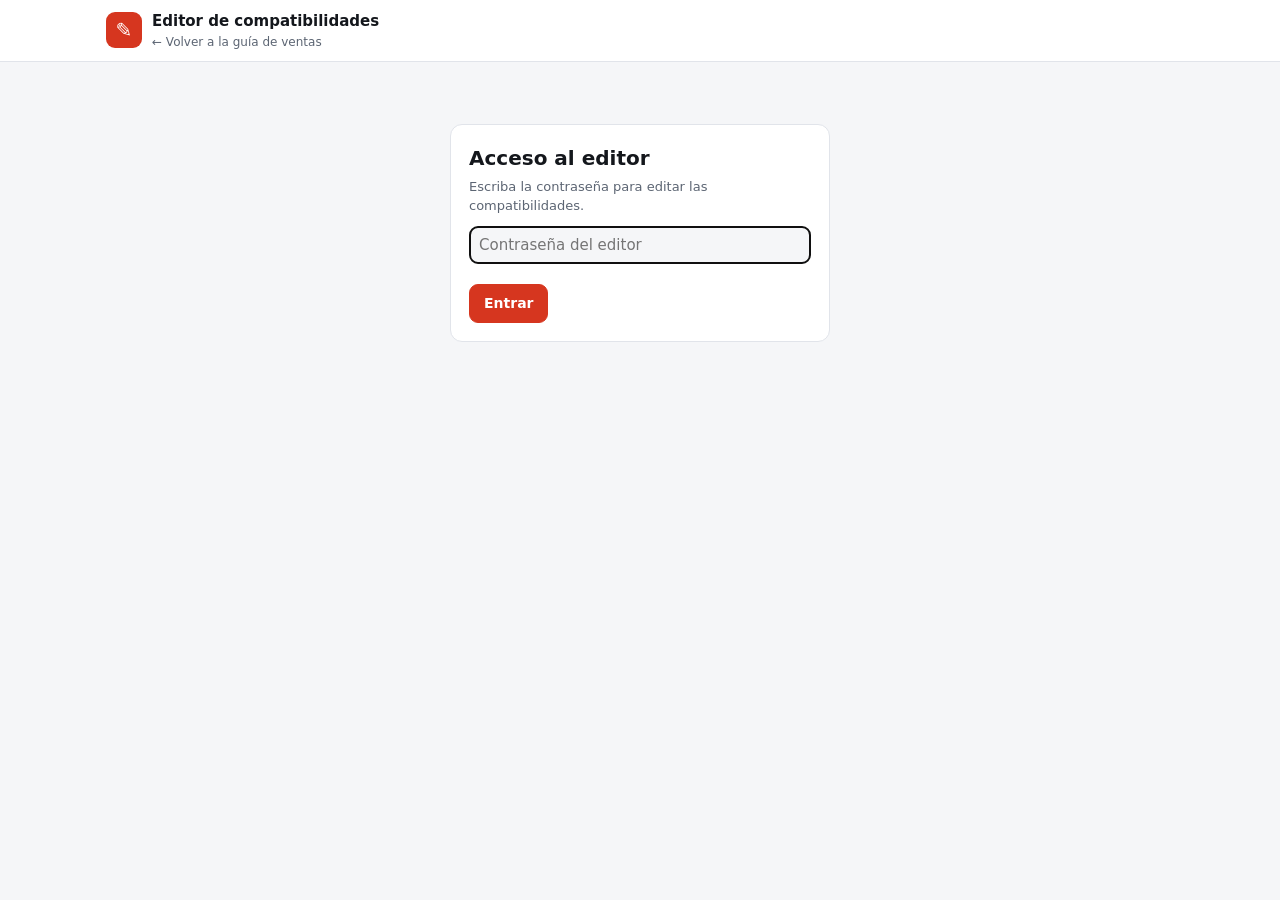
==== site/editor.html @ befdd91b "Primera versión de la guía de compatibilidad SimRacing Crawler del catálogo de Intelec, base de cono" ====
<!doctype html>
<html lang="es">
<head>
<meta charset="utf-8">
<meta name="viewport" content="width=device-width, initial-scale=1">
<meta name="robots" content="noindex, nofollow">
<title>Editor de compatibilidades · Intelec</title>
<link rel="stylesheet" href="style.css">
<link rel="stylesheet" href="editor.css">
</head>
<body>
<header class="top">
  <div class="wrap top-in">
    <a class="brand" href="index.html">
      <span class="logo" aria-hidden="true">✎</span>
      <span><strong>Editor de compatibilidades</strong><small>← Volver a la guía de ventas</small></span>
    </a>
    <div class="acciones">
      <span id="estado" class="estado" role="status"></span>
      <button id="guardar" class="btn-ed primario" type="button">Guardar</button>
      <button id="descartar" class="btn-ed" type="button">Descartar cambios</button>
    </div>
  </div>
</header>

<main class="wrap" id="app">
  <p class="loading">Cargando…</p>
</main>
<script src="editor.js"></script>
</body>
</html>
---- site/style.css ----
:root {
  --bg: #f5f6f8; --surface: #ffffff; --ink: #14171c; --muted: #5c6573; --line: #e1e4ea;
  --accent: #d6361f; --accent-ink: #ffffff;
  --yes: #137a3d; --yes-bg: #e4f5ea; --check: #8a5a00; --check-bg: #fff3d6; --no: #b3261e; --no-bg: #fde7e5;
  --shadow: 0 1px 2px rgba(20,23,28,.06), 0 4px 14px rgba(20,23,28,.05);
  color-scheme: light;
}
@media (prefers-color-scheme: dark) {
  :root:not([data-theme="light"]) {
    --bg: #0f1216; --surface: #181c22; --ink: #eef1f5; --muted: #9aa4b2; --line: #2a303a;
    --accent: #ff5a43; --accent-ink: #14171c;
    --yes: #5fd08a; --yes-bg: #14301f; --check: #f2c25c; --check-bg: #33290f; --no: #ff8a80; --no-bg: #3a1a18;
    --shadow: none; color-scheme: dark;
  }
}
* { box-sizing: border-box; }
body { margin: 0; background: var(--bg); color: var(--ink); font: 15px/1.5 system-ui, -apple-system, "Segoe UI", Roboto, sans-serif; }
.wrap { max-width: 1100px; margin: 0 auto; padding-inline: 16px; }
.sr { position: absolute; left: -9999px; }
a { color: inherit; }
button { font: inherit; color: inherit; }

.top { background: var(--surface); border-bottom: 1px solid var(--line); position: sticky; top: 0; z-index: 5; }
.top-in { display: flex; gap: 16px; align-items: center; justify-content: space-between; flex-wrap: wrap; padding-block: 10px; }
.brand { display: flex; align-items: center; gap: 10px; text-decoration: none; }
.brand small { display: block; color: var(--muted); font-size: 12px; }
.logo { display: grid; place-items: center; width: 36px; height: 36px; border-radius: 9px; background: var(--accent); color: var(--accent-ink); font-size: 20px; }
.search { flex: 1 1 260px; max-width: 440px; }
.search input { width: 100%; padding: 9px 12px; border: 1px solid var(--line); border-radius: 9px; background: var(--bg); color: var(--ink); font: inherit; }
.search input:focus, button:focus-visible, a:focus-visible, select:focus-visible { outline: 2px solid var(--accent); outline-offset: 2px; }

main { padding-block: 22px 40px; min-height: 60vh; }
.loading { color: var(--muted); }
h1 { font-size: 24px; margin: 0 0 4px; }
h2 { font-size: 17px; margin: 26px 0 10px; }
.lead { color: var(--muted); margin: 0 0 18px; }

.crumbs { display: flex; flex-wrap: wrap; gap: 6px; align-items: center; margin-bottom: 14px; font-size: 13px; color: var(--muted); }
.crumbs button, .crumbs a { background: none; border: 0; padding: 0; color: var(--accent); cursor: pointer; text-decoration: underline; }
.crumbs .pill { background: var(--surface); border: 1px solid var(--line); border-radius: 999px; padding: 2px 10px; color: var(--ink); }

.pf-grid { display: grid; grid-template-columns: repeat(auto-fit, minmax(210px, 1fr)); gap: 14px; }
.pf-card { text-align: left; background: var(--surface); border: 1px solid var(--line); border-radius: 14px; padding: 20px; cursor: pointer; box-shadow: var(--shadow); transition: transform .12s, border-color .12s; }
.pf-card:hover { transform: translateY(-2px); border-color: var(--accent); }
.pf-card .ico { font-size: 30px; display: block; margin-bottom: 8px; }
.pf-card strong { font-size: 18px; display: block; }
.pf-card span.n { color: var(--muted); font-size: 13px; }
.pf-all { margin-top: 14px; background: none; border: 0; color: var(--accent); text-decoration: underline; cursor: pointer; padding: 0; }

.filters { display: flex; flex-wrap: wrap; gap: 8px; align-items: center; margin-bottom: 16px; }
.chip { border: 1px solid var(--line); background: var(--surface); border-radius: 999px; padding: 6px 13px; cursor: pointer; font-size: 14px; }
.chip[aria-pressed="true"] { background: var(--ink); color: var(--bg); border-color: var(--ink); }
.chip .c { opacity: .6; margin-left: 4px; font-size: 12px; }
select { padding: 6px 10px; border: 1px solid var(--line); border-radius: 9px; background: var(--surface); color: var(--ink); font: inherit; }

.grid { display: grid; grid-template-columns: repeat(auto-fill, minmax(230px, 1fr)); gap: 14px; }
.card { display: flex; flex-direction: column; text-align: left; background: var(--surface); border: 1px solid var(--line); border-radius: 12px; overflow: hidden; cursor: pointer; padding: 0; box-shadow: var(--shadow); }
.card:hover { border-color: var(--accent); }
.card .im { aspect-ratio: 4/3; background: #fff; display: grid; place-items: center; }
.card .im img { width: 100%; height: 100%; object-fit: contain; }
.card .tx { padding: 11px 13px 13px; display: flex; flex-direction: column; gap: 5px; flex: 1; }
.card .nm { font-weight: 600; font-size: 14px; line-height: 1.3; }
.card .meta { color: var(--muted); font-size: 12px; display: flex; justify-content: space-between; gap: 6px; margin-top: auto; }
.empty { padding: 30px; text-align: center; color: var(--muted); background: var(--surface); border: 1px dashed var(--line); border-radius: 12px; }

.badges { display: flex; flex-wrap: wrap; gap: 5px; }
.b { font-size: 11.5px; font-weight: 600; border-radius: 6px; padding: 2px 7px; border: 1px solid transparent; }
.b.Y { color: var(--yes); background: var(--yes-bg); }
.b.C { color: var(--check); background: var(--check-bg); }
.b.N { color: var(--muted); background: transparent; border-color: var(--line); text-decoration: line-through; opacity: .7; }
.b.new { color: var(--accent); border-color: var(--accent); }
.b.stock0 { color: var(--no); background: var(--no-bg); }

.detail { display: grid; grid-template-columns: 220px 1fr; gap: 22px; background: var(--surface); border: 1px solid var(--line); border-radius: 14px; padding: 20px; box-shadow: var(--shadow); }
.detail .im { background: #fff; border-radius: 10px; aspect-ratio: 1; display: grid; place-items: center; }
.detail .im img { width: 100%; height: 100%; object-fit: contain; }
.price { font-size: 20px; font-weight: 700; }
.price s { color: var(--muted); font-weight: 400; font-size: 14px; margin-left: 6px; }
.note { background: var(--check-bg); color: var(--check); border-radius: 9px; padding: 8px 12px; margin: 12px 0 0; font-size: 14px; }
.btn { display: inline-block; margin-top: 12px; background: var(--accent); color: var(--accent-ink); padding: 8px 14px; border-radius: 9px; text-decoration: none; font-weight: 600; font-size: 14px; }

.cmp { margin-top: 18px; padding: 14px; background: var(--bg); border-radius: 10px; }
.cmp input { width: 100%; padding: 8px 11px; border: 1px solid var(--line); border-radius: 8px; background: var(--surface); color: var(--ink); font: inherit; margin-top: 6px; }
.cmp .res { margin-top: 10px; font-size: 14px; }

.sec-h { display: flex; align-items: center; gap: 8px; }
.sec-h .dot { width: 10px; height: 10px; border-radius: 50%; }
.sec.yes .dot { background: var(--yes); } .sec.check .dot { background: var(--check); } .sec.no .dot { background: var(--no); }
.group { margin: 14px 0 6px; font-size: 12px; text-transform: uppercase; letter-spacing: .05em; color: var(--muted); }
.row { display: grid; grid-template-columns: 52px 1fr auto; gap: 12px; align-items: center; width: 100%; text-align: left; background: var(--surface); border: 1px solid var(--line); border-radius: 10px; padding: 8px 12px 8px 8px; margin-bottom: 6px; cursor: pointer; }
.row:hover { border-color: var(--accent); }
.row .th { width: 52px; height: 52px; background: #fff; border-radius: 7px; display: grid; place-items: center; overflow: hidden; }
.row .th img { width: 100%; height: 100%; object-fit: contain; }
.row .nm { font-weight: 600; font-size: 14px; }
.row .why { color: var(--muted); font-size: 13px; }
.row .pr { color: var(--muted); font-size: 13px; white-space: nowrap; }
.hidden-note { color: var(--muted); font-size: 13px; margin-top: 8px; }

.foot { color: var(--muted); font-size: 12.5px; padding-block: 20px 40px; border-top: 1px solid var(--line); }
.foot p { margin: 4px 0; }

@media (max-width: 640px) {
  .detail { grid-template-columns: 1fr; }
  .detail .im { max-width: 200px; }
  .row { grid-template-columns: 44px 1fr; }
  .row .th { width: 44px; height: 44px; }
  .row .pr { grid-column: 2; }
}
---- site/editor.css ----
.acciones { display: flex; gap: 8px; align-items: center; flex-wrap: wrap; }
.estado { font-size: 13px; color: var(--muted); }
.estado.sucio { color: var(--check); font-weight: 600; }
.estado.ok { color: var(--yes); font-weight: 600; }
.estado.error { color: var(--no); font-weight: 600; }
.btn-ed { border: 1px solid var(--line); background: var(--surface); border-radius: 9px; padding: 8px 14px; cursor: pointer; font-weight: 600; font-size: 14px; }
.btn-ed.primario { background: var(--accent); color: var(--accent-ink); border-color: var(--accent); }
.btn-ed.chico { padding: 4px 10px; font-size: 13px; font-weight: 500; }
.btn-ed.peligro { color: var(--no); }
.btn-ed:disabled { opacity: .5; cursor: default; }

.tabs { display: flex; gap: 6px; margin-bottom: 16px; }
.tab { border: 1px solid var(--line); background: var(--surface); border-radius: 999px; padding: 7px 16px; cursor: pointer; }
.tab[aria-selected="true"] { background: var(--ink); color: var(--bg); border-color: var(--ink); }

.ed-grid { display: grid; grid-template-columns: 320px 1fr; gap: 18px; align-items: start; }
.lista-prod { background: var(--surface); border: 1px solid var(--line); border-radius: 12px; padding: 12px; position: sticky; top: 76px; }
.lista-prod input[type="search"] { width: 100%; padding: 8px 10px; border: 1px solid var(--line); border-radius: 8px; background: var(--bg); color: var(--ink); font: inherit; margin-bottom: 8px; }
.lista-prod label.chk { font-size: 13px; color: var(--muted); display: block; margin-bottom: 8px; }
.items { max-height: calc(100vh - 230px); overflow: auto; display: flex; flex-direction: column; gap: 3px; }
.item { text-align: left; border: 1px solid transparent; background: none; border-radius: 8px; padding: 7px 9px; cursor: pointer; font-size: 13.5px; line-height: 1.3; }
.item:hover { background: var(--bg); }
.item[aria-current="true"] { background: var(--bg); border-color: var(--accent); }
.item small { color: var(--muted); display: block; }

.panel { background: var(--surface); border: 1px solid var(--line); border-radius: 12px; padding: 18px; }
.panel h1 { font-size: 20px; }
.panel h2 { font-size: 16px; margin: 22px 0 8px; padding-top: 14px; border-top: 1px solid var(--line); }
.panel h2:first-of-type { border-top: 0; padding-top: 0; }
.ayuda { color: var(--muted); font-size: 13px; margin: 0 0 10px; }
.campos { display: grid; grid-template-columns: repeat(auto-fit, minmax(170px, 1fr)); gap: 12px; }
.campo label { display: block; font-size: 12.5px; font-weight: 600; margin-bottom: 4px; color: var(--muted); }
.campo select, .campo input, .campo textarea, .fila input, .fila select, .regla input, .regla select { width: 100%; padding: 7px 9px; border: 1px solid var(--line); border-radius: 8px; background: var(--bg); color: var(--ink); font: inherit; }
.campo textarea { min-height: 70px; resize: vertical; }
.campo.ancho { grid-column: 1 / -1; }
.chips { display: flex; flex-wrap: wrap; gap: 6px; margin-bottom: 8px; }
.tagchip { display: inline-flex; align-items: center; gap: 4px; background: var(--bg); border: 1px solid var(--line); border-radius: 999px; padding: 2px 4px 2px 10px; font-size: 13px; }
.tagchip button { border: 0; background: none; cursor: pointer; color: var(--muted); font-size: 15px; line-height: 1; padding: 2px 6px; }

.fila { display: grid; grid-template-columns: minmax(160px, 1.3fr) 150px minmax(160px, 2fr); gap: 8px; align-items: center; padding: 8px 0; border-bottom: 1px solid var(--line); }
.fila .nom { font-weight: 600; font-size: 13.5px; cursor: pointer; text-align: left; background: none; border: 0; padding: 0; }
.fila .nom small { display: block; font-weight: 400; color: var(--muted); }
.fila .est-yes { border-left: 4px solid var(--yes); padding-left: 8px; }
.fila .est-check { border-left: 4px solid var(--check); padding-left: 8px; }
.fila .est-no { border-left: 4px solid var(--no); padding-left: 8px; }
.origen { font-size: 12px; color: var(--muted); grid-column: 1 / -1; }
.agregar { background: var(--bg); border-radius: 10px; padding: 12px; margin-top: 12px; display: grid; gap: 8px; grid-template-columns: minmax(160px, 1.3fr) 150px minmax(160px, 2fr) auto; align-items: end; }
.agregar label { font-size: 12.5px; font-weight: 600; color: var(--muted); display: block; margin-bottom: 4px; }
.agregar input, .agregar select { width: 100%; padding: 7px 9px; border: 1px solid var(--line); border-radius: 8px; background: var(--surface); color: var(--ink); font: inherit; }

.regla { display: grid; grid-template-columns: 1fr 1fr 130px 2fr 120px auto; gap: 8px; align-items: center; padding: 8px 0; border-bottom: 1px solid var(--line); }
.regla-cab { font-size: 12px; font-weight: 600; color: var(--muted); border-bottom: 2px solid var(--line); }
.prods-det { grid-column: 1 / -1; }
.prods-det summary { cursor: pointer; font-size: 13px; color: var(--accent); width: fit-content; padding: 2px 0; }
.prods-det[open] summary { margin-bottom: 6px; }
.regla .prods { display: grid; grid-template-columns: 1fr 1fr; gap: 10px 18px; background: var(--bg); border-radius: 8px; padding: 8px 10px; }
.g-tit { font-size: 12px; font-weight: 600; color: var(--muted); display: block; margin-bottom: 4px; }
.g-lista { display: flex; flex-wrap: wrap; gap: 4px 6px; }
.enlace-prod { border: 0; background: none; padding: 0; color: var(--accent); text-decoration: underline; cursor: pointer; font-size: 13px; text-align: left; }
.item-prod { display: inline-flex; align-items: baseline; gap: 3px; }
.item-prod:not(:last-child)::after { content: "·"; color: var(--muted); margin-left: 3px; }
.enlace-ext { font-size: 12px; text-decoration: none; color: var(--muted); border: 1px solid var(--line); border-radius: 4px; padding: 0 4px; line-height: 1.4; }
.enlace-ext:hover { color: var(--accent); border-color: var(--accent); }
@media (max-width: 900px) { .regla .prods { grid-template-columns: 1fr; } }

@media (max-width: 900px) {
  .ed-grid { grid-template-columns: 1fr; }
  .lista-prod { position: static; }
  .items { max-height: 260px; }
  .fila, .agregar, .regla { grid-template-columns: 1fr; }
  .regla-cab { display: none; }
}
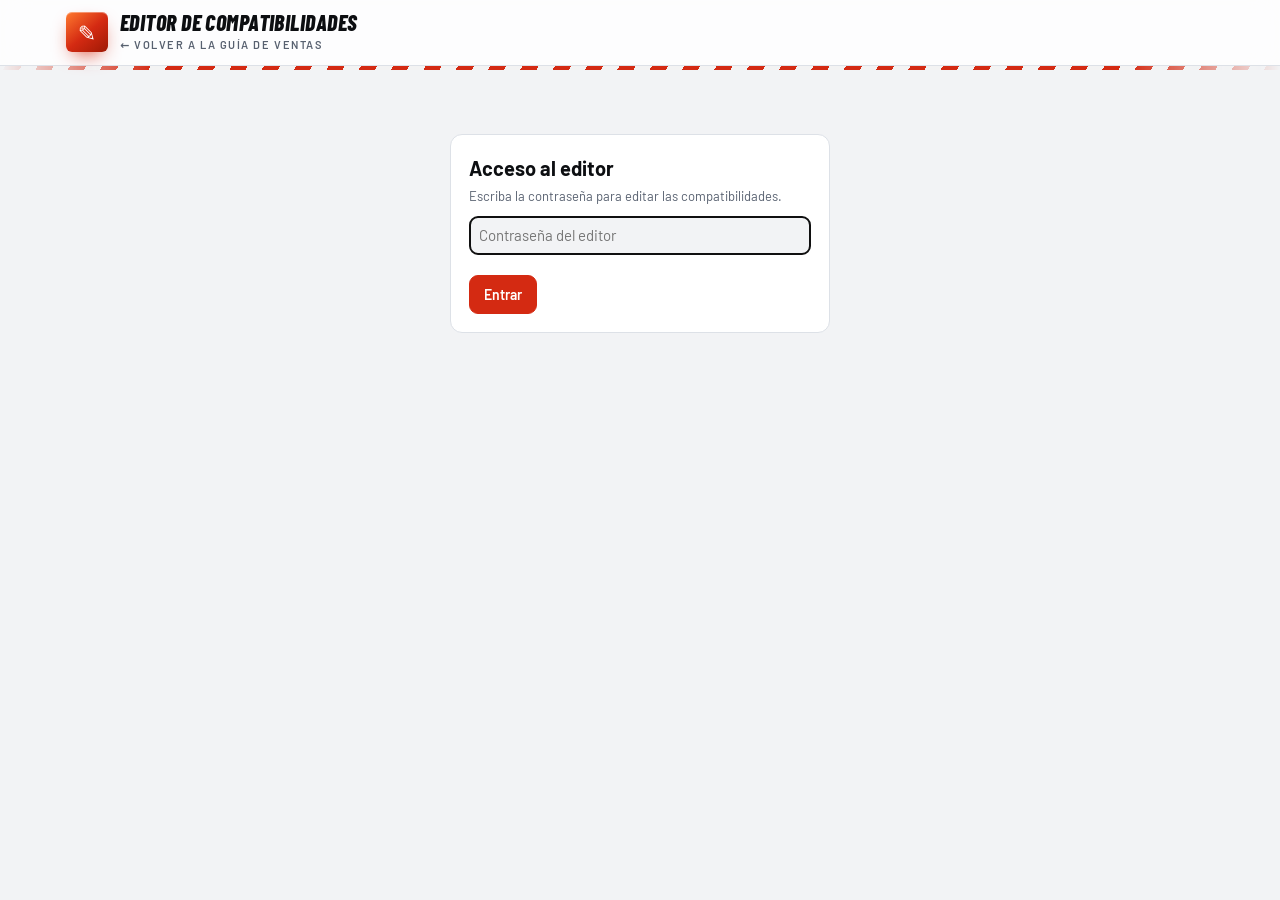
==== commit 80b0ad9c: "feat: rediseño estilo racing de la guía de ventas - Encabezado con piano rojo/blanco, tipografía Bar" ====
--- a/site/editor.html
+++ b/site/editor.html
@@ -5,6 +5,9 @@
 <meta name="viewport" content="width=device-width, initial-scale=1">
 <meta name="robots" content="noindex, nofollow">
 <title>Editor de compatibilidades · Intelec</title>
+<link rel="preconnect" href="https://fonts.googleapis.com">
+<link rel="preconnect" href="https://fonts.gstatic.com" crossorigin>
+<link rel="stylesheet" href="https://fonts.googleapis.com/css2?family=Barlow+Condensed:ital,wght@0,600;0,700;1,700;1,800&family=Barlow:wght@400;500;600;700&display=swap">
 <link rel="stylesheet" href="style.css">
 <link rel="stylesheet" href="editor.css">
 </head>
--- a/site/style.css
+++ b/site/style.css
@@ -1,108 +1,403 @@
+/* ===== Colores y tipografía (el editor también usa estas variables) ===== */
 :root {
-  --bg: #f5f6f8; --surface: #ffffff; --ink: #14171c; --muted: #5c6573; --line: #e1e4ea;
-  --accent: #d6361f; --accent-ink: #ffffff;
-  --yes: #137a3d; --yes-bg: #e4f5ea; --check: #8a5a00; --check-bg: #fff3d6; --no: #b3261e; --no-bg: #fde7e5;
-  --shadow: 0 1px 2px rgba(20,23,28,.06), 0 4px 14px rgba(20,23,28,.05);
+  --bg: #f2f3f5; --bg-2: #e7e9ed; --surface: #ffffff; --surface-2: #f6f7f9;
+  --ink: #0c0e11; --muted: #586170; --line: #dde1e7; --line-2: #c6ccd5;
+  --accent: #d42a12; --accent-2: #ff7a2f; --accent-ink: #ffffff; --btn: #d42a12; --btn-2: #9e1905;
+  --yes: #0e8040; --yes-bg: #e2f5e9; --check: #8f5c00; --check-bg: #fff2d3; --no: #c0281e; --no-bg: #fde7e4;
+  --ps: #2563eb; --xbox: #15803d; --led-g: #16a34a; --led-y: #eab308; --led-r: #e11d48; --led-b: #3b82f6;
+  --kerb: #f3f3f3;
+  --shadow: 0 1px 2px rgba(12,14,17,.05), 0 10px 30px -14px rgba(12,14,17,.2);
+  --shadow-lg: 0 2px 4px rgba(12,14,17,.04), 0 28px 56px -24px rgba(12,14,17,.32);
+  --weave: rgba(12,14,17,.04); --glow: rgba(212,42,18,.16); --head: rgba(255,255,255,.82);
+  --font: "Barlow", system-ui, -apple-system, "Segoe UI", Roboto, sans-serif;
+  --display: "Barlow Condensed", "Arial Narrow", "Segoe UI", system-ui, sans-serif;
+  --ease: cubic-bezier(.2,.8,.2,1);
   color-scheme: light;
 }
 @media (prefers-color-scheme: dark) {
   :root:not([data-theme="light"]) {
-    --bg: #0f1216; --surface: #181c22; --ink: #eef1f5; --muted: #9aa4b2; --line: #2a303a;
-    --accent: #ff5a43; --accent-ink: #14171c;
-    --yes: #5fd08a; --yes-bg: #14301f; --check: #f2c25c; --check-bg: #33290f; --no: #ff8a80; --no-bg: #3a1a18;
-    --shadow: none; color-scheme: dark;
+    --bg: #07080a; --bg-2: #0e1015; --surface: #101317; --surface-2: #161a20;
+    --ink: #f2f4f7; --muted: #8e98a6; --line: #232832; --line-2: #343b47;
+    --accent: #ff5a3c; --accent-2: #ff9a3d; --accent-ink: #0b0c0e; --btn: #e02a10; --btn-2: #a01804;
+    --yes: #4ade80; --yes-bg: #0f2a1a; --check: #f5c451; --check-bg: #2e240c; --no: #ff7b6e; --no-bg: #34140f;
+    --ps: #5b9dff; --xbox: #4ade80; --led-g: #22c55e; --led-y: #facc15; --led-r: #ff2d55; --led-b: #4f8dff;
+    --shadow: 0 1px 0 rgba(255,255,255,.03) inset, 0 14px 32px -16px rgba(0,0,0,.85);
+    --shadow-lg: 0 1px 0 rgba(255,255,255,.04) inset, 0 34px 70px -28px rgba(0,0,0,.95);
+    --weave: rgba(255,255,255,.03); --glow: rgba(255,74,46,.22); --head: rgba(9,10,13,.76);
+    color-scheme: dark;
   }
 }
+
+/* ===== Base ===== */
 * { box-sizing: border-box; }
-body { margin: 0; background: var(--bg); color: var(--ink); font: 15px/1.5 system-ui, -apple-system, "Segoe UI", Roboto, sans-serif; }
-.wrap { max-width: 1100px; margin: 0 auto; padding-inline: 16px; }
-.sr { position: absolute; left: -9999px; }
+body { margin: 0; background: var(--bg); color: var(--ink); font: 15px/1.5 var(--font); -webkit-font-smoothing: antialiased; }
+.wrap { max-width: 1180px; margin: 0 auto; padding-inline: 16px; }
+.sr { position: absolute; width: 1px; height: 1px; overflow: hidden; clip: rect(0 0 0 0); white-space: nowrap; }
 a { color: inherit; }
 button { font: inherit; color: inherit; }
-
-.top { background: var(--surface); border-bottom: 1px solid var(--line); position: sticky; top: 0; z-index: 5; }
-.top-in { display: flex; gap: 16px; align-items: center; justify-content: space-between; flex-wrap: wrap; padding-block: 10px; }
-.brand { display: flex; align-items: center; gap: 10px; text-decoration: none; }
-.brand small { display: block; color: var(--muted); font-size: 12px; }
-.logo { display: grid; place-items: center; width: 36px; height: 36px; border-radius: 9px; background: var(--accent); color: var(--accent-ink); font-size: 20px; }
-.search { flex: 1 1 260px; max-width: 440px; }
-.search input { width: 100%; padding: 9px 12px; border: 1px solid var(--line); border-radius: 9px; background: var(--bg); color: var(--ink); font: inherit; }
-.search input:focus, button:focus-visible, a:focus-visible, select:focus-visible { outline: 2px solid var(--accent); outline-offset: 2px; }
-
-main { padding-block: 22px 40px; min-height: 60vh; }
+svg.i { width: 1em; height: 1em; flex: none; }
+::selection { background: var(--accent); color: #fff; }
+button:focus-visible, a:focus-visible, select:focus-visible { outline: 2px solid var(--accent); outline-offset: 2px; }
+
+/* ===== Encabezado con piano (borde de pista rojo y blanco) ===== */
+.top { position: sticky; top: 0; z-index: 20; background: var(--head); -webkit-backdrop-filter: saturate(160%) blur(14px); backdrop-filter: saturate(160%) blur(14px); border-bottom: 1px solid var(--line); }
+.top::after { content: ""; position: absolute; left: 0; right: 0; bottom: -5px; height: 4px; background: repeating-linear-gradient(-60deg, var(--btn) 0 14px, var(--kerb) 14px 28px);
+  -webkit-mask-image: linear-gradient(90deg, transparent, #000 12%, #000 88%, transparent); mask-image: linear-gradient(90deg, transparent, #000 12%, #000 88%, transparent); }
+.top-in { display: flex; gap: 16px; align-items: center; justify-content: space-between; flex-wrap: wrap; padding-block: 11px; }
+.brand { display: flex; align-items: center; gap: 12px; text-decoration: none; }
+.brand strong { display: block; font: italic 800 22px/1 var(--display); text-transform: uppercase; letter-spacing: .02em; }
+.brand small { display: block; margin-top: 4px; color: var(--muted); font-size: 11px; font-weight: 600; letter-spacing: .14em; text-transform: uppercase; }
+.logo { display: grid; place-items: center; width: 42px; height: 40px; border-radius: 6px; background: linear-gradient(140deg, var(--accent-2), var(--btn) 52%, var(--btn-2)); color: #fff; font-size: 22px; box-shadow: 0 8px 20px -8px var(--accent), inset 0 1px 0 rgba(255,255,255,.35); }
+.logo svg { width: 24px; height: 24px; transition: transform .6s var(--ease); }
+.brand:hover .logo svg { transform: rotate(-40deg); }
+
+.search { position: relative; display: flex; align-items: center; flex: 1 1 260px; max-width: 460px; }
+.search .si { position: absolute; left: 13px; font-size: 18px; color: var(--muted); pointer-events: none; }
+.search input { width: 100%; padding: 11px 44px 11px 41px; border: 1px solid var(--line); border-radius: 8px; background: var(--surface); color: var(--ink); font: inherit; transition: border-color .2s, box-shadow .2s; }
+.search input::placeholder { color: var(--muted); }
+.search input:focus { outline: none; border-color: var(--accent); box-shadow: 0 0 0 4px var(--glow); }
+.search kbd { position: absolute; right: 11px; min-width: 22px; padding: 1px 6px; border: 1px solid var(--line-2); border-bottom-width: 2px; border-radius: 5px; font: 600 12px/1.4 var(--font); color: var(--muted); text-align: center; pointer-events: none; transition: opacity .2s; }
+.search input:focus + kbd, .search input:not(:placeholder-shown) + kbd { opacity: 0; }
+
+main { padding-block: 28px 56px; min-height: 60vh; }
 .loading { color: var(--muted); }
 h1 { font-size: 24px; margin: 0 0 4px; }
 h2 { font-size: 17px; margin: 26px 0 10px; }
 .lead { color: var(--muted); margin: 0 0 18px; }
-
-.crumbs { display: flex; flex-wrap: wrap; gap: 6px; align-items: center; margin-bottom: 14px; font-size: 13px; color: var(--muted); }
-.crumbs button, .crumbs a { background: none; border: 0; padding: 0; color: var(--accent); cursor: pointer; text-decoration: underline; }
-.crumbs .pill { background: var(--surface); border: 1px solid var(--line); border-radius: 999px; padding: 2px 10px; color: var(--ink); }
-
-.pf-grid { display: grid; grid-template-columns: repeat(auto-fit, minmax(210px, 1fr)); gap: 14px; }
-.pf-card { text-align: left; background: var(--surface); border: 1px solid var(--line); border-radius: 14px; padding: 20px; cursor: pointer; box-shadow: var(--shadow); transition: transform .12s, border-color .12s; }
-.pf-card:hover { transform: translateY(-2px); border-color: var(--accent); }
-.pf-card .ico { font-size: 30px; display: block; margin-bottom: 8px; }
-.pf-card strong { font-size: 18px; display: block; }
-.pf-card span.n { color: var(--muted); font-size: 13px; }
-.pf-all { margin-top: 14px; background: none; border: 0; color: var(--accent); text-decoration: underline; cursor: pointer; padding: 0; }
-
-.filters { display: flex; flex-wrap: wrap; gap: 8px; align-items: center; margin-bottom: 16px; }
-.chip { border: 1px solid var(--line); background: var(--surface); border-radius: 999px; padding: 6px 13px; cursor: pointer; font-size: 14px; }
-.chip[aria-pressed="true"] { background: var(--ink); color: var(--bg); border-color: var(--ink); }
-.chip .c { opacity: .6; margin-left: 4px; font-size: 12px; }
 select { padding: 6px 10px; border: 1px solid var(--line); border-radius: 9px; background: var(--surface); color: var(--ink); font: inherit; }
 
-.grid { display: grid; grid-template-columns: repeat(auto-fill, minmax(230px, 1fr)); gap: 14px; }
-.card { display: flex; flex-direction: column; text-align: left; background: var(--surface); border: 1px solid var(--line); border-radius: 12px; overflow: hidden; cursor: pointer; padding: 0; box-shadow: var(--shadow); }
-.card:hover { border-color: var(--accent); }
-.card .im { aspect-ratio: 4/3; background: #fff; display: grid; place-items: center; }
-.card .im img { width: 100%; height: 100%; object-fit: contain; }
-.card .tx { padding: 11px 13px 13px; display: flex; flex-direction: column; gap: 5px; flex: 1; }
-.card .nm { font-weight: 600; font-size: 14px; line-height: 1.3; }
-.card .meta { color: var(--muted); font-size: 12px; display: flex; justify-content: space-between; gap: 6px; margin-top: auto; }
-.empty { padding: 30px; text-align: center; color: var(--muted); background: var(--surface); border: 1px dashed var(--line); border-radius: 12px; }
+/* ===== Fondo de la guía: brillo rojo + tejido tipo fibra de carbono ===== */
+.guia::before { content: ""; position: fixed; inset: 0; z-index: -1; pointer-events: none;
+  background:
+    radial-gradient(900px 420px at 12% -8%, var(--glow), transparent 62%),
+    radial-gradient(700px 380px at 96% -4%, color-mix(in srgb, var(--accent-2) 9%, transparent), transparent 60%),
+    repeating-linear-gradient(45deg, var(--weave) 0 2px, transparent 2px 7px),
+    repeating-linear-gradient(-45deg, var(--weave) 0 2px, transparent 2px 7px);
+  -webkit-mask-image: linear-gradient(to bottom, #000 0%, rgba(0,0,0,.4) 55%, transparent 100%);
+  mask-image: linear-gradient(to bottom, #000 0%, rgba(0,0,0,.4) 55%, transparent 100%); }
+/* Cada pantalla entra deslizándose, como un auto que sale de boxes (clip evita la barra horizontal). */
+body.guia { overflow-x: clip; }
+#app > section { animation: page-in .45s var(--ease) backwards; }
+
+/* ===== Pasos con luces de cambio (shift lights) ===== */
+.steps { display: grid; grid-template-columns: repeat(3, minmax(0, 1fr)); gap: 6px 8px; margin-bottom: 30px; }
+.leds { grid-column: 1 / -1; display: grid; grid-template-columns: repeat(15, minmax(0, 1fr)); gap: 5px; padding: 6px 8px; border: 1px solid var(--line); border-radius: 6px; background: linear-gradient(180deg, var(--surface-2), var(--surface)); box-shadow: inset 0 2px 6px rgba(0,0,0,.18); }
+.leds i { height: 8px; border-radius: 2px; background: var(--line); transform: skewX(-20deg); --l: var(--led-g); }
+.leds i:nth-child(n+6) { --l: var(--led-y); }
+.leds i:nth-child(n+11) { --l: var(--led-r); }
+.leds i.on { background: var(--l); box-shadow: 0 0 10px var(--l), 0 0 2px var(--l); animation: led-on .25s ease-out backwards; animation-delay: calc(var(--k) * 32ms); }
+/* En el paso 3 se encienden todas y parpadean en azul, como al llegar al cambio. */
+.leds.full i.on { animation-name: led-on, shift; animation-duration: .25s, .5s; animation-timing-function: ease-out, steps(2, jump-none); animation-iteration-count: 1, 2; animation-fill-mode: backwards, none; animation-delay: calc(var(--k) * 32ms), .75s; }
+.step { position: relative; display: flex; align-items: center; gap: 10px; min-width: 0; padding: 8px 10px; border: 0; border-radius: 6px; background: none; color: var(--muted); text-align: left; }
+.step.on { color: var(--ink); }
+.step.done { color: var(--ink); cursor: pointer; transition: background .2s; }
+.step.done:hover { background: var(--surface); }
+.sn { display: grid; place-items: center; flex: none; width: 34px; height: 28px; font: italic 800 15px/1 var(--display); color: var(--muted); clip-path: polygon(7px 0, 100% 0, calc(100% - 7px) 100%, 0 100%); background: var(--line); }
+.step.on .sn { background: linear-gradient(135deg, var(--btn), var(--btn-2)); color: #fff; }
+.step.done .sn { background: color-mix(in srgb, var(--accent) 22%, var(--line)); color: var(--accent); font-size: 16px; }
+.sl { display: flex; flex-direction: column; min-width: 0; line-height: 1.25; }
+.sl small { font-size: 11px; font-weight: 700; letter-spacing: .14em; text-transform: uppercase; white-space: nowrap; overflow: hidden; text-overflow: ellipsis; }
+.sl strong { font: italic 700 16px/1.15 var(--display); text-transform: uppercase; white-space: nowrap; overflow: hidden; text-overflow: ellipsis; }
+.step.done:hover .sl small::after { content: " · cambiar"; color: var(--accent); }
+
+/* ===== Títulos de cada pantalla ===== */
+.head { position: relative; margin-bottom: 24px; }
+.head::before { content: attr(data-num); position: absolute; right: -6px; top: -50px; z-index: -1; font: italic 800 clamp(110px, 20vw, 230px)/1 var(--display); color: transparent; -webkit-text-stroke: 1px var(--line-2); opacity: .55; pointer-events: none; }
+.eyebrow { display: inline-flex; align-items: center; gap: 10px; margin: 0 0 12px; color: var(--accent); font-size: 12px; font-weight: 700; letter-spacing: .18em; text-transform: uppercase; }
+.eyebrow::before { content: ""; width: 26px; height: 6px; background: repeating-linear-gradient(-60deg, var(--btn) 0 4px, transparent 4px 7px); }
+.guia h1 { margin: 0 0 12px; font: italic 800 clamp(34px, 5.8vw, 64px)/.92 var(--display); text-transform: uppercase; letter-spacing: .005em; text-wrap: balance; overflow-wrap: anywhere; }
+.guia h1 .hl { padding-right: .06em; margin-right: -.06em; background: linear-gradient(95deg, var(--accent), var(--accent-2)); -webkit-background-clip: text; background-clip: text; color: transparent; }
+.guia .lead { max-width: 62ch; font-size: 16px; }
+
+/* Portada: título a la izquierda, pista animada con dos autos a la derecha */
+.hero { display: grid; grid-template-columns: minmax(0, 1.25fr) minmax(0, 1fr); align-items: center; gap: 8px 28px; }
+.guia .hero h1 { font-size: clamp(38px, 5.6vw, 70px); }
+.circuit { justify-self: end; width: 100%; max-width: 500px; margin: -30px -10px -10px 0; overflow: visible; pointer-events: none; }
+.circuit path { fill: none; stroke-linecap: round; stroke-linejoin: round; }
+.c-track { stroke: var(--line-2); stroke-width: 16; opacity: .38; }
+.c-mid { stroke: var(--muted); stroke-width: 1.2; stroke-dasharray: .7 1.3; opacity: .55; }
+.c-start { stroke: var(--ink); stroke-width: 3; stroke-linecap: butt; stroke-dasharray: 3 3; opacity: .7; }
+.c-start.b { stroke-dashoffset: 3; }
+.c-trail, .c-car { --o: 0; animation: lap var(--t, 6.5s) linear var(--w, 0s) infinite; }
+.c-trail { stroke: var(--accent); stroke-width: 6; stroke-dasharray: 18 82; opacity: .3; }
+.c-car { stroke: var(--accent); stroke-width: 8; stroke-dasharray: 2.5 97.5; --o: -15.5; filter: drop-shadow(0 0 7px var(--accent)); }
+.c-trail.b, .c-car.b { stroke: var(--accent-2); --t: 7.1s; --w: -2.2s; }
+.c-car.b { filter: drop-shadow(0 0 6px var(--accent-2)); }
+@keyframes lap { from { stroke-dashoffset: calc(100 + var(--o)); } to { stroke-dashoffset: var(--o); } }
+
+.streaks { position: absolute; inset: -40px -16px auto; height: 260px; z-index: -1; overflow: hidden; pointer-events: none;
+  -webkit-mask-image: linear-gradient(90deg, transparent, #000 15%, #000 85%, transparent); mask-image: linear-gradient(90deg, transparent, #000 15%, #000 85%, transparent); }
+.streaks i { position: absolute; left: 0; width: 36%; height: 1px; background: linear-gradient(90deg, transparent, var(--accent), transparent); opacity: .5; transform: translateX(-110%); animation: streak var(--d, 2.8s) linear var(--w, 0s) infinite; }
+.streaks i:nth-child(1) { top: 16%; --d: 2.6s; }
+.streaks i:nth-child(2) { top: 31%; --d: 3.4s; --w: -1.2s; background: linear-gradient(90deg, transparent, var(--accent-2), transparent); }
+.streaks i:nth-child(3) { top: 47%; --d: 2.2s; --w: -.6s; opacity: .3; }
+.streaks i:nth-child(4) { top: 62%; --d: 3.9s; --w: -2.4s; }
+.streaks i:nth-child(5) { top: 78%; --d: 3s; --w: -1.8s; opacity: .25; background: linear-gradient(90deg, transparent, var(--ink), transparent); }
+.streaks i:nth-child(6) { top: 90%; --d: 2.5s; --w: -.3s; opacity: .35; }
+
+/* ===== Efecto de luz que sigue al mouse ===== */
+.fx { position: relative; isolation: isolate; }
+.fx::before { content: ""; position: absolute; inset: 0; z-index: -1; border-radius: inherit; pointer-events: none; opacity: 0; transition: opacity .35s;
+  background: radial-gradient(420px circle at var(--mx, 50%) var(--my, 50%), color-mix(in srgb, var(--c, var(--accent)) 15%, transparent), transparent 65%); }
+.fx:hover::before { opacity: 1; }
+
+/* Bandera a cuadros reutilizable */
+.flag { position: absolute; z-index: -1; pointer-events: none; background: conic-gradient(var(--ink) 25%, transparent 0 50%, var(--ink) 0 75%, transparent 0) 0 0 / 14px 14px; }
+
+/* ===== Paso 1: plataformas como posiciones de parrilla ===== */
+.pf-grid { display: grid; grid-template-columns: repeat(auto-fit, minmax(240px, 1fr)); gap: 16px; }
+.pf-card { --c: var(--accent); overflow: hidden; display: flex; flex-direction: column; align-items: flex-start; min-height: 236px; padding: 22px; border: 1px solid var(--line); border-radius: 12px; background: linear-gradient(160deg, var(--surface-2), var(--surface)); box-shadow: var(--shadow); color: var(--ink); text-align: left; cursor: pointer;
+  transition: transform .3s var(--ease), border-color .3s, box-shadow .35s; animation: grid-in .7s var(--ease) backwards; animation-delay: calc(var(--i, 0) * 110ms + 80ms); }
+.pf-card.ps { --c: var(--ps); }
+.pf-card.xbox { --c: var(--xbox); }
+.pf-card::after { content: ""; position: absolute; left: 0; bottom: 0; width: 100%; height: 4px; background: var(--c); box-shadow: 0 0 18px var(--c); transform: scaleX(0); transform-origin: left; transition: transform .55s var(--ease); }
+.pf-card:hover { border-color: color-mix(in srgb, var(--c) 55%, var(--line)); box-shadow: var(--shadow-lg), 0 24px 60px -30px var(--c); }
+.pf-card:hover::after { transform: scaleX(1); }
+.pf-card .livery { position: absolute; inset: 0; z-index: -1; pointer-events: none; opacity: .5; transition: transform .6s var(--ease), opacity .3s;
+  background: linear-gradient(112deg, transparent 55%, color-mix(in srgb, var(--c) 75%, transparent) 55% 59%, transparent 59% 61.5%, color-mix(in srgb, var(--c) 40%, transparent) 61.5% 63%, transparent 63%); }
+.pf-card:hover .livery { transform: translateX(-18px); opacity: .95; }
+.pf-card .flag { right: 0; bottom: 0; width: 150px; height: 110px; opacity: .1; -webkit-mask-image: linear-gradient(135deg, transparent 40%, #000); mask-image: linear-gradient(135deg, transparent 40%, #000); }
+.pf-card .pos { position: absolute; right: 16px; top: -10px; z-index: -1; font: italic 800 128px/1 var(--display); color: transparent; -webkit-text-stroke: 1.5px color-mix(in srgb, var(--c) 45%, var(--line-2)); opacity: .55; transition: transform .5s var(--ease), opacity .3s; }
+.pf-card:hover .pos { transform: translateX(-10px); opacity: 1; }
+.pf-card .ico { display: grid; place-items: center; width: 60px; height: 56px; margin-bottom: auto; border: 1px solid color-mix(in srgb, var(--c) 35%, transparent); border-radius: 8px; background: color-mix(in srgb, var(--c) 13%, var(--surface)); color: var(--c); font-size: 32px; transition: transform .45s var(--ease); }
+.pf-card:hover .ico { transform: scale(1.08) rotate(-6deg); }
+.pf-card strong { margin-top: 22px; font: italic 800 40px/1 var(--display); text-transform: uppercase; }
+.pf-card .n { margin-top: 4px; color: var(--muted); font-size: 14px; }
+.pf-card .n b { color: var(--ink); font: italic 800 20px var(--display); }
+.pf-card .go { position: absolute; right: 20px; bottom: 20px; display: grid; place-items: center; width: 48px; height: 38px; font-size: 18px; color: var(--ink); background: var(--line); clip-path: polygon(10px 0, 100% 0, calc(100% - 10px) 100%, 0 100%); transition: background .3s, color .3s, transform .3s var(--ease); }
+.pf-card:hover .go { background: var(--c); color: #fff; transform: translateX(4px); }
+@media (hover: hover) and (prefers-reduced-motion: no-preference) {
+  .tilt:hover { transform: perspective(900px) rotateX(var(--rx, 0deg)) rotateY(var(--ry, 0deg)) translateY(-4px); }
+}
+
+/* Botones y etiquetas inclinadas: el fondo es un paralelogramo, el texto queda recto */
+.ghost, .chip { position: relative; isolation: isolate; border: 0; background: none; }
+.ghost::before, .chip::before { content: ""; position: absolute; inset: 0; z-index: -1; border: 1px solid var(--line); border-radius: 3px; background: var(--surface); transform: skewX(-14deg); transition: background .2s, border-color .2s, box-shadow .2s; }
+.ghost { display: inline-flex; align-items: center; gap: 10px; margin: 18px 0 0 6px; padding: 12px 22px; font-weight: 700; cursor: pointer; transition: color .2s; }
+.ghost svg { font-size: 18px; }
+.ghost::before { border-style: dashed; border-color: var(--line-2); background: transparent; }
+.ghost:hover { color: var(--accent); }
+.ghost:hover::before { border-style: solid; border-color: var(--accent); background: var(--surface); }
+.pf-all { background: none; border: 0; padding: 0; color: var(--accent); text-decoration: underline; cursor: pointer; }
+
+.stats { display: flex; flex-wrap: wrap; gap: 14px 34px; margin-top: 38px; padding-top: 22px; border-top: 1px solid var(--line); }
+.stat { position: relative; padding-left: 16px; }
+.stat::before { content: ""; position: absolute; left: 0; top: 3px; bottom: 3px; width: 4px; background: var(--btn); transform: skewX(-14deg); }
+.stat b { display: block; font: italic 800 34px/1 var(--display); font-variant-numeric: tabular-nums; }
+.stat span { color: var(--muted); font-size: 11.5px; font-weight: 600; letter-spacing: .12em; text-transform: uppercase; }
+.stat.live::before { background: var(--yes); }
+.stat.live b { display: flex; align-items: center; gap: 9px; padding-top: 8px; font-size: 20px; font-style: normal; }
+.stat.live b::before { content: ""; width: 8px; height: 8px; border-radius: 50%; background: var(--yes); --c: var(--yes); animation: pulse 2s ease-in-out infinite; }
+
+/* ===== Paso 2: catálogo ===== */
+.filters { display: flex; flex-wrap: wrap; gap: 8px 10px; align-items: center; margin-bottom: 14px; padding-left: 4px; }
+.chip { display: inline-flex; align-items: center; gap: 7px; flex: none; padding: 7px 16px; font-size: 14px; font-weight: 600; cursor: pointer; transition: transform .2s var(--ease), color .2s; }
+.chip:hover { transform: translateY(-1px); }
+.chip:hover::before { border-color: var(--line-2); }
+.chip[aria-pressed="true"] { color: #fff; }
+.chip[aria-pressed="true"]::before { border-color: transparent; background: linear-gradient(135deg, var(--btn), var(--btn-2)); box-shadow: 0 8px 20px -10px var(--accent); }
+.chip .c { min-width: 22px; padding: 1px 6px; border-radius: 3px; background: var(--bg-2); color: var(--muted); font: italic 700 13px/1.3 var(--display); text-align: center; }
+.chip[aria-pressed="true"] .c { background: rgba(255,255,255,.22); color: #fff; }
+.toolbar { display: flex; align-items: center; justify-content: space-between; gap: 12px; margin: 4px 0 20px; }
+.guia .toolbar select { appearance: none; -webkit-appearance: none; padding: 9px 38px 9px 13px; border-radius: 6px; cursor: pointer;
+  background: var(--surface) url("data:image/svg+xml,%3Csvg xmlns='http://www.w3.org/2000/svg' viewBox='0 0 24 24' fill='none' stroke='%238e98a6' stroke-width='2.2' stroke-linecap='round' stroke-linejoin='round'%3E%3Cpath d='m6 9 6 6 6-6'/%3E%3C/svg%3E") no-repeat right 12px center / 15px; }
+.count { color: var(--muted); font-size: 13px; font-weight: 600; letter-spacing: .06em; text-transform: uppercase; }
+.count b { color: var(--ink); font: italic 800 24px var(--display); }
+
+.grid { display: grid; grid-template-columns: repeat(auto-fill, minmax(220px, 1fr)); gap: 16px; }
+.card { display: flex; flex-direction: column; padding: 8px; border: 1px solid var(--line); border-radius: 10px; background: var(--surface); box-shadow: var(--shadow); text-align: left; cursor: pointer;
+  transition: transform .35s var(--ease), border-color .3s, box-shadow .35s; animation: rise .55s var(--ease) backwards; animation-delay: calc(min(var(--i, 0), 14) * 32ms); }
+.card::after { content: ""; position: absolute; top: -1px; left: 18px; width: 64px; height: 4px; background: repeating-linear-gradient(-60deg, var(--btn) 0 8px, var(--kerb) 8px 16px); transform: skewX(-20deg) scaleX(0); transform-origin: left; transition: transform .45s var(--ease); }
+.card:hover { transform: translateY(-5px); border-color: color-mix(in srgb, var(--accent) 50%, var(--line)); box-shadow: var(--shadow-lg); }
+.card:hover::after { transform: skewX(-20deg) scaleX(1); }
+
+/* «Estudio fotográfico»: las fotos traen fondo blanco; multiply lo funde con el degradado. */
+.card .im, .detail .im, .row .th { background: radial-gradient(120% 95% at 50% 28%, #ffffff 0%, #f0f2f4 55%, #dadee4 100%); }
+.card .im { position: relative; display: grid; place-items: center; aspect-ratio: 4/3; overflow: hidden; border-radius: 6px; }
+.card .im img, .detail .im img, .row .th img { object-fit: contain; mix-blend-mode: multiply; }
+.card .im img { width: 86%; height: 86%; transition: transform .6s var(--ease); }
+.card:hover .im img { transform: scale(1.08) translateX(2%); }
+.card .im.out img { filter: grayscale(1); opacity: .5; }
+.off, .ribbon { position: absolute; left: 6px; padding: 3px 14px; clip-path: polygon(7px 0, 100% 0, calc(100% - 7px) 100%, 0 100%); }
+.off { top: 8px; background: linear-gradient(135deg, var(--btn), var(--btn-2)); color: #fff; font: italic 800 15px/1.2 var(--display); letter-spacing: .02em; }
+.ribbon { bottom: 8px; background: #0c0e11; color: #fff; font: 700 12px/1.3 var(--font); letter-spacing: .1em; text-transform: uppercase; }
+.card .tx { display: flex; flex-direction: column; gap: 7px; flex: 1; padding: 13px 8px 5px; }
+.brandl { display: block; color: var(--muted); font-size: 11px; font-weight: 700; letter-spacing: .16em; text-transform: uppercase; }
+.card .nm { display: -webkit-box; overflow: hidden; -webkit-line-clamp: 3; -webkit-box-orient: vertical; font-size: 14.5px; font-weight: 600; line-height: 1.3; }
+.card .meta { display: flex; align-items: center; justify-content: space-between; gap: 8px; margin-top: auto; padding-top: 10px; border-top: 1px solid var(--line); }
+.card .pr { font: italic 800 23px/1 var(--display); font-variant-numeric: tabular-nums; }
+.card .go { display: grid; place-items: center; width: 38px; height: 28px; color: var(--muted); font-size: 15px; background: var(--bg-2); clip-path: polygon(8px 0, 100% 0, calc(100% - 8px) 100%, 0 100%); transition: background .3s, color .3s, transform .3s var(--ease); }
+.card:hover .go { background: var(--btn); color: #fff; transform: translateX(3px); }
+.empty { padding: 40px; border: 1px dashed var(--line-2); border-radius: 10px; background: var(--surface); color: var(--muted); text-align: center; }
 
 .badges { display: flex; flex-wrap: wrap; gap: 5px; }
-.b { font-size: 11.5px; font-weight: 600; border-radius: 6px; padding: 2px 7px; border: 1px solid transparent; }
+.b { display: inline-flex; align-items: center; gap: 5px; padding: 2px 8px 2px 6px; border: 1px solid transparent; border-radius: 4px; font-size: 11.5px; font-weight: 600; line-height: 1.5; }
+.b::before { font-size: 10px; font-weight: 800; }
 .b.Y { color: var(--yes); background: var(--yes-bg); }
+.b.Y::before { content: "✓"; }
 .b.C { color: var(--check); background: var(--check-bg); }
-.b.N { color: var(--muted); background: transparent; border-color: var(--line); text-decoration: line-through; opacity: .7; }
+.b.C::before { content: "!"; }
+.b.N { color: var(--muted); background: transparent; border-color: var(--line); opacity: .7; }
+.b.N::before { content: "✕"; }
 .b.new { color: var(--accent); border-color: var(--accent); }
 .b.stock0 { color: var(--no); background: var(--no-bg); }
-
-.detail { display: grid; grid-template-columns: 220px 1fr; gap: 22px; background: var(--surface); border: 1px solid var(--line); border-radius: 14px; padding: 20px; box-shadow: var(--shadow); }
-.detail .im { background: #fff; border-radius: 10px; aspect-ratio: 1; display: grid; place-items: center; }
-.detail .im img { width: 100%; height: 100%; object-fit: contain; }
-.price { font-size: 20px; font-weight: 700; }
-.price s { color: var(--muted); font-weight: 400; font-size: 14px; margin-left: 6px; }
-.note { background: var(--check-bg); color: var(--check); border-radius: 9px; padding: 8px 12px; margin: 12px 0 0; font-size: 14px; }
-.btn { display: inline-block; margin-top: 12px; background: var(--accent); color: var(--accent-ink); padding: 8px 14px; border-radius: 9px; text-decoration: none; font-weight: 600; font-size: 14px; }
-
-.cmp { margin-top: 18px; padding: 14px; background: var(--bg); border-radius: 10px; }
-.cmp input { width: 100%; padding: 8px 11px; border: 1px solid var(--line); border-radius: 8px; background: var(--surface); color: var(--ink); font: inherit; margin-top: 6px; }
-.cmp .res { margin-top: 10px; font-size: 14px; }
-
-.sec-h { display: flex; align-items: center; gap: 8px; }
-.sec-h .dot { width: 10px; height: 10px; border-radius: 50%; }
-.sec.yes .dot { background: var(--yes); } .sec.check .dot { background: var(--check); } .sec.no .dot { background: var(--no); }
-.group { margin: 14px 0 6px; font-size: 12px; text-transform: uppercase; letter-spacing: .05em; color: var(--muted); }
-.row { display: grid; grid-template-columns: 52px 1fr auto; gap: 12px; align-items: center; width: 100%; text-align: left; background: var(--surface); border: 1px solid var(--line); border-radius: 10px; padding: 8px 12px 8px 8px; margin-bottom: 6px; cursor: pointer; }
-.row:hover { border-color: var(--accent); }
-.row .th { width: 52px; height: 52px; background: #fff; border-radius: 7px; display: grid; place-items: center; overflow: hidden; }
-.row .th img { width: 100%; height: 100%; object-fit: contain; }
-.row .nm { font-weight: 600; font-size: 14px; }
-.row .why { color: var(--muted); font-size: 13px; }
-.row .pr { color: var(--muted); font-size: 13px; white-space: nowrap; }
-.hidden-note { color: var(--muted); font-size: 13px; margin-top: 8px; }
-
-.foot { color: var(--muted); font-size: 12.5px; padding-block: 20px 40px; border-top: 1px solid var(--line); }
+.badges.lg .b { padding: 5px 12px 5px 10px; border-radius: 5px; font-size: 13.5px; }
+
+/* ===== Paso 3: ficha ===== */
+.detail { display: grid; grid-template-columns: minmax(0, 1fr) minmax(0, 1.12fr); gap: 34px; overflow: hidden; padding: 18px; border: 1px solid var(--line); border-radius: 14px; background: var(--surface); box-shadow: var(--shadow-lg); }
+.detail::after { content: ""; position: absolute; left: 0; right: 0; top: 0; height: 5px; background: repeating-linear-gradient(-60deg, var(--btn) 0 14px, var(--kerb) 14px 28px);
+  -webkit-mask-image: linear-gradient(90deg, #000 30%, transparent 85%); mask-image: linear-gradient(90deg, #000 30%, transparent 85%); }
+.detail .flag { top: 0; right: 0; width: 220px; height: 160px; opacity: .07; -webkit-mask-image: linear-gradient(225deg, #000, transparent 65%); mask-image: linear-gradient(225deg, #000, transparent 65%); }
+.detail .im { position: relative; display: grid; place-items: center; align-self: start; aspect-ratio: 1; overflow: hidden; border-radius: 8px; }
+.detail .im img { width: 84%; height: 84%; animation: pop .8s var(--ease) backwards; }
+.detail .info { display: flex; flex-direction: column; align-items: flex-start; min-width: 0; padding: 14px 8px 6px 0; }
+.guia .pname { margin-bottom: 14px; font-size: clamp(30px, 3.8vw, 46px); }
+.sku { display: inline-flex; align-items: center; gap: 8px; padding: 5px 11px; border: 1px solid var(--line); border-radius: 5px; background: var(--surface-2); color: var(--muted); font-size: 13px; font-weight: 600; cursor: pointer; transition: border-color .2s, color .2s; }
+.sku b { color: var(--ink); font-family: ui-monospace, "Cascadia Mono", Consolas, monospace; letter-spacing: .03em; }
+.sku:hover { border-color: var(--accent); }
+.sku.ok { border-color: var(--yes); color: var(--yes); }
+.price { display: flex; flex-wrap: wrap; align-items: baseline; gap: 4px 12px; margin-top: 20px; font-size: 20px; font-weight: 700; }
+.price .now { font: italic 800 clamp(40px, 5vw, 56px)/1 var(--display); font-variant-numeric: tabular-nums; }
+.price s { color: var(--muted); font-size: 17px; font-weight: 500; }
+.price .off { position: static; }
+.pfs { display: flex; flex-direction: column; gap: 8px; margin: 20px 0 4px; }
+.lbl { color: var(--muted); font-size: 11px; font-weight: 700; letter-spacing: .14em; text-transform: uppercase; }
+.note { display: flex; align-items: flex-start; gap: 9px; margin: 12px 0 0; padding: 10px 14px; border: 1px solid color-mix(in srgb, currentColor 25%, transparent); border-left-width: 4px; border-radius: 6px; background: var(--check-bg); color: var(--check); font-size: 14px; }
+.note svg { margin-top: 3px; font-size: 16px; }
+.btn { position: relative; display: inline-flex; align-items: center; gap: 10px; overflow: hidden; margin-top: 22px; padding: 14px 32px; background: linear-gradient(135deg, var(--btn), var(--btn-2)); color: #fff; font: italic 800 19px/1 var(--display); letter-spacing: .03em; text-transform: uppercase; text-decoration: none;
+  clip-path: polygon(14px 0, 100% 0, calc(100% - 14px) 100%, 0 100%); transition: transform .25s var(--ease), filter .25s; }
+.btn::after { content: ""; position: absolute; top: 0; bottom: 0; left: -60%; width: 40%; background: linear-gradient(100deg, transparent, rgba(255,255,255,.4), transparent); transform: skewX(-20deg); transition: left .75s var(--ease); }
+.btn:hover { transform: translateX(4px); filter: brightness(1.1); }
+/* El recorte inclinado tapa el outline normal: el foco se marca por dentro. */
+.btn:focus-visible { outline: none; filter: brightness(1.15); box-shadow: inset 0 0 0 3px #fff; text-decoration: underline; }
+.btn:hover::after { left: 130%; }
+
+.cmp { width: 100%; margin-top: 22px; padding: 16px; border: 1px solid var(--line); border-radius: 8px; background: var(--surface-2); }
+.cmp label strong { display: flex; align-items: center; gap: 8px; font-size: 14px; }
+.cmp input { width: 100%; margin-top: 9px; padding: 11px 13px; border: 1px solid var(--line); border-radius: 6px; background: var(--surface); color: var(--ink); font: inherit; transition: border-color .2s, box-shadow .2s; }
+.cmp input:focus { outline: none; border-color: var(--accent); box-shadow: 0 0 0 4px var(--glow); }
+.cmp .res { margin-top: 10px; padding: 10px 13px; border-left: 4px solid currentColor; border-radius: 6px; font-size: 14px; animation: rise .35s var(--ease) backwards; }
+.cmp .res:empty { display: none; }
+.res.yes { background: var(--yes-bg); color: var(--yes); }
+.res.check { background: var(--check-bg); color: var(--check); }
+.res.no { background: var(--no-bg); color: var(--no); }
+.res.none { background: var(--bg-2); color: var(--muted); }
+
+/* Semáforo: resumen de compatibles / verificar / no */
+.tally { display: grid; grid-template-columns: repeat(3, minmax(0, 1fr)); gap: 12px; margin: 22px 0 4px; }
+.tile { --c: var(--yes); position: relative; display: flex; flex-direction: column; align-items: flex-start; gap: 4px; overflow: hidden; padding: 16px 18px 14px; border: 1px solid color-mix(in srgb, var(--c) 30%, var(--line)); border-top: 4px solid var(--c); border-radius: 8px; background: linear-gradient(150deg, color-mix(in srgb, var(--c) 13%, var(--surface)), var(--surface) 72%); text-align: left; cursor: pointer; transition: transform .3s var(--ease), box-shadow .3s; }
+.tile.check { --c: var(--check); }
+.tile.no { --c: var(--no); }
+.tile::after { content: ""; position: absolute; top: -22px; right: -22px; width: 90px; height: 90px; border-radius: 50%; background: var(--c); opacity: .14; filter: blur(16px); }
+.tile:hover:not(:disabled) { transform: translateY(-3px); box-shadow: 0 18px 34px -20px var(--c); }
+.tile:disabled { opacity: .45; filter: grayscale(.7); cursor: default; }
+.tn { color: var(--c); font: italic 800 50px/1 var(--display); font-variant-numeric: tabular-nums; }
+.tl { font-size: 12px; font-weight: 700; letter-spacing: .12em; text-transform: uppercase; }
+
+.sec { --c: var(--yes); margin-top: 36px; scroll-margin-top: 100px; }
+.sec.check { --c: var(--check); }
+.sec.no { --c: var(--no); }
+.sec-h { display: flex; align-items: center; gap: 12px; margin: 0 0 6px; font: italic 800 30px/1 var(--display); text-transform: uppercase; }
+.sec-h .dot { width: 9px; height: 26px; border-radius: 2px; background: var(--c); box-shadow: 0 0 14px var(--c); transform: skewX(-16deg); }
+.sec-h .cnt { padding: 4px 14px; background: color-mix(in srgb, var(--c) 16%, transparent); color: var(--c); font: italic 800 17px/1 var(--display); clip-path: polygon(6px 0, 100% 0, calc(100% - 6px) 100%, 0 100%); }
+.group { margin-top: 18px; }
+.group-h { display: flex; align-items: center; gap: 9px; margin: 0 0 9px; color: var(--muted); font-size: 12px; font-weight: 700; letter-spacing: .14em; text-transform: uppercase; }
+.group-h::after { content: ""; flex: 1; height: 1px; background: var(--line); }
+.group-h .gc { color: var(--ink); }
+.group-why { margin: 0 0 9px; padding: 9px 14px; border-left: 4px solid var(--c); border-radius: 0 6px 6px 0; background: var(--surface-2); color: var(--muted); font-size: 13.5px; }
+.src { color: var(--accent); font-weight: 600; text-decoration: none; white-space: nowrap; }
+a.src:hover { text-decoration: underline; }
+.rows { display: grid; grid-template-columns: repeat(auto-fill, minmax(min(100%, 360px), 1fr)); gap: 8px; }
+.row { position: relative; display: grid; grid-template-columns: 56px minmax(0, 1fr) auto; gap: 12px; align-items: center; width: 100%; overflow: hidden; padding: 7px 14px 7px 7px; border: 1px solid var(--line); border-radius: 8px; background: var(--surface); text-align: left; cursor: pointer; transition: transform .25s var(--ease), border-color .25s, background .25s; }
+.row::before { content: ""; position: absolute; left: 0; top: 0; bottom: 0; width: 4px; background: var(--c); }
+.row:hover { transform: translateX(4px); border-color: color-mix(in srgb, var(--c) 50%, var(--line)); background: var(--surface-2); }
+.row .th { display: grid; place-items: center; width: 56px; height: 56px; overflow: hidden; border-radius: 5px; }
+.row .th img { width: 88%; height: 88%; }
+.row .rt { display: flex; flex-direction: column; gap: 2px; min-width: 0; }
+.row .nm { font-size: 14px; font-weight: 600; line-height: 1.3; }
+.row .why { color: var(--muted); font-size: 12.5px; line-height: 1.4; }
+.row .warn { color: var(--check); font-size: 12.5px; font-weight: 600; }
+.row .pr { font: italic 800 19px/1 var(--display); white-space: nowrap; font-variant-numeric: tabular-nums; }
+.hidden-note { margin-top: 14px; color: var(--muted); font-size: 13px; }
+
+/* ===== Pie con bandera a cuadros ===== */
+.foot { position: relative; padding-block: 30px 44px; border-top: 1px solid var(--line); color: var(--muted); font-size: 12.5px; }
 .foot p { margin: 4px 0; }
-
-@media (max-width: 640px) {
-  .detail { grid-template-columns: 1fr; }
-  .detail .im { max-width: 200px; }
-  .row { grid-template-columns: 44px 1fr; }
-  .row .th { width: 44px; height: 44px; }
-  .row .pr { grid-column: 2; }
-}
+.guia .foot::before { content: ""; position: absolute; left: 16px; right: 16px; top: -13px; height: 12px; opacity: .3;
+  background: conic-gradient(var(--ink) 25%, transparent 0 50%, var(--ink) 0 75%, transparent 0) 0 0 / 12px 12px;
+  -webkit-mask-image: linear-gradient(90deg, transparent, #000 25%, #000 75%, transparent); mask-image: linear-gradient(90deg, transparent, #000 25%, #000 75%, transparent); }
+
+/* ===== Carga ===== */
+.skel { display: grid; gap: 14px; }
+.sk { border: 1px solid var(--line); border-radius: 8px; background: linear-gradient(100deg, var(--surface) 30%, var(--surface-2) 50%, var(--surface) 70%) 0 0 / 300% 100%; animation: shimmer 1.3s linear infinite; }
+.sk-s { height: 58px; }
+.sk-t { width: min(620px, 85%); height: 56px; }
+.sk-l { width: min(400px, 60%); height: 16px; }
+.sk-grid { display: grid; grid-template-columns: repeat(auto-fit, minmax(240px, 1fr)); gap: 16px; margin-top: 10px; }
+.sk-c { height: 236px; }
+
+/* ===== Animaciones ===== */
+.still > section, .still .card, .still .pf-card, .still .leds i.on, .still .leds.full i.on { animation: none; }
+@keyframes rise { from { opacity: 0; translate: 0 18px; } }
+@keyframes grid-in { from { opacity: 0; translate: -40px 0; } }
+@keyframes pop { from { opacity: 0; scale: .9; } }
+@keyframes streak { to { transform: translateX(300%); } }
+@keyframes shimmer { from { background-position: 100% 0; } to { background-position: 0 0; } }
+@keyframes pulse { 0%, 100% { box-shadow: 0 0 0 0 color-mix(in srgb, var(--c) 50%, transparent); } 60% { box-shadow: 0 0 0 7px transparent; } }
+@keyframes led-on { from { background: var(--line); box-shadow: none; } }
+@keyframes shift { 0%, 100% { background: var(--l); } 50% { background: var(--led-b); box-shadow: 0 0 12px var(--led-b); } }
+@keyframes page-in { from { opacity: 0; translate: 32px 0; } }
+
+@media (prefers-reduced-motion: reduce) {
+  *, *::before, *::after { animation-duration: .01ms !important; animation-iteration-count: 1 !important; transition-duration: .01ms !important; }
+  .streaks, .c-trail, .c-car { display: none; }
+}
+@media (hover: none) {
+  .search kbd { display: none; }
+}
+
+/* ===== Celular ===== */
+@media (max-width: 760px) {
+  .detail { grid-template-columns: 1fr; gap: 10px; padding: 12px; }
+  .detail .im { justify-self: center; width: 100%; max-width: 380px; }
+  .detail .info { padding: 6px 4px 4px; }
+  .head::before { top: -36px; }
+  .hero { grid-template-columns: 1fr; }
+  .circuit { position: absolute; top: -40px; right: -16px; z-index: -1; width: 82%; margin: 0; opacity: .4; }
+}
+@media (max-width: 560px) {
+  main { padding-top: 20px; }
+  .search { flex-basis: 100%; max-width: none; }
+  .steps { gap: 6px 4px; margin-bottom: 22px; }
+  .leds { gap: 3px; padding: 5px 6px; }
+  .leds i { height: 6px; }
+  .step { gap: 7px; padding: 6px 2px; }
+  .sn { width: 28px; height: 24px; font-size: 13px; }
+  .step:not(.on) .sl small { display: none; }
+  .sl small { font-size: 10px; letter-spacing: .08em; }
+  .sl strong { font-size: 14px; }
+  .pf-card { min-height: 160px; padding: 18px; }
+  .pf-card .ico { width: 50px; height: 46px; font-size: 26px; }
+  .pf-card strong { margin-top: 16px; font-size: 32px; }
+  .pf-card .pos { font-size: 100px; }
+  .filters.roles { flex-wrap: nowrap; overflow-x: auto; margin-inline: -16px; padding: 2px 20px 6px; scrollbar-width: none;
+    -webkit-mask-image: linear-gradient(90deg, transparent, #000 16px, #000 calc(100% - 28px), transparent); mask-image: linear-gradient(90deg, transparent, #000 16px, #000 calc(100% - 28px), transparent); }
+  .filters.roles::-webkit-scrollbar { display: none; }
+  .grid { grid-template-columns: repeat(2, minmax(0, 1fr)); gap: 10px; }
+  .card { padding: 6px; }
+  .card .tx { padding: 10px 4px 3px; }
+  .card .nm { font-size: 13px; }
+  .card .pr { font-size: 19px; }
+  .card .go { display: none; }
+  .tally { gap: 8px; }
+  .tile { padding: 12px; }
+  .tn { font-size: 36px; }
+  .tl { font-size: 10px; letter-spacing: .06em; }
+  .sec { scroll-margin-top: 140px; }
+  .sec-h { font-size: 24px; }
+  .row { grid-template-columns: 48px minmax(0, 1fr); }
+  .row .th { width: 48px; height: 48px; }
+  .row .pr { grid-column: 2; font-size: 17px; }
+  .stats { gap: 14px 24px; }
+  .stat b { font-size: 28px; }
+}
